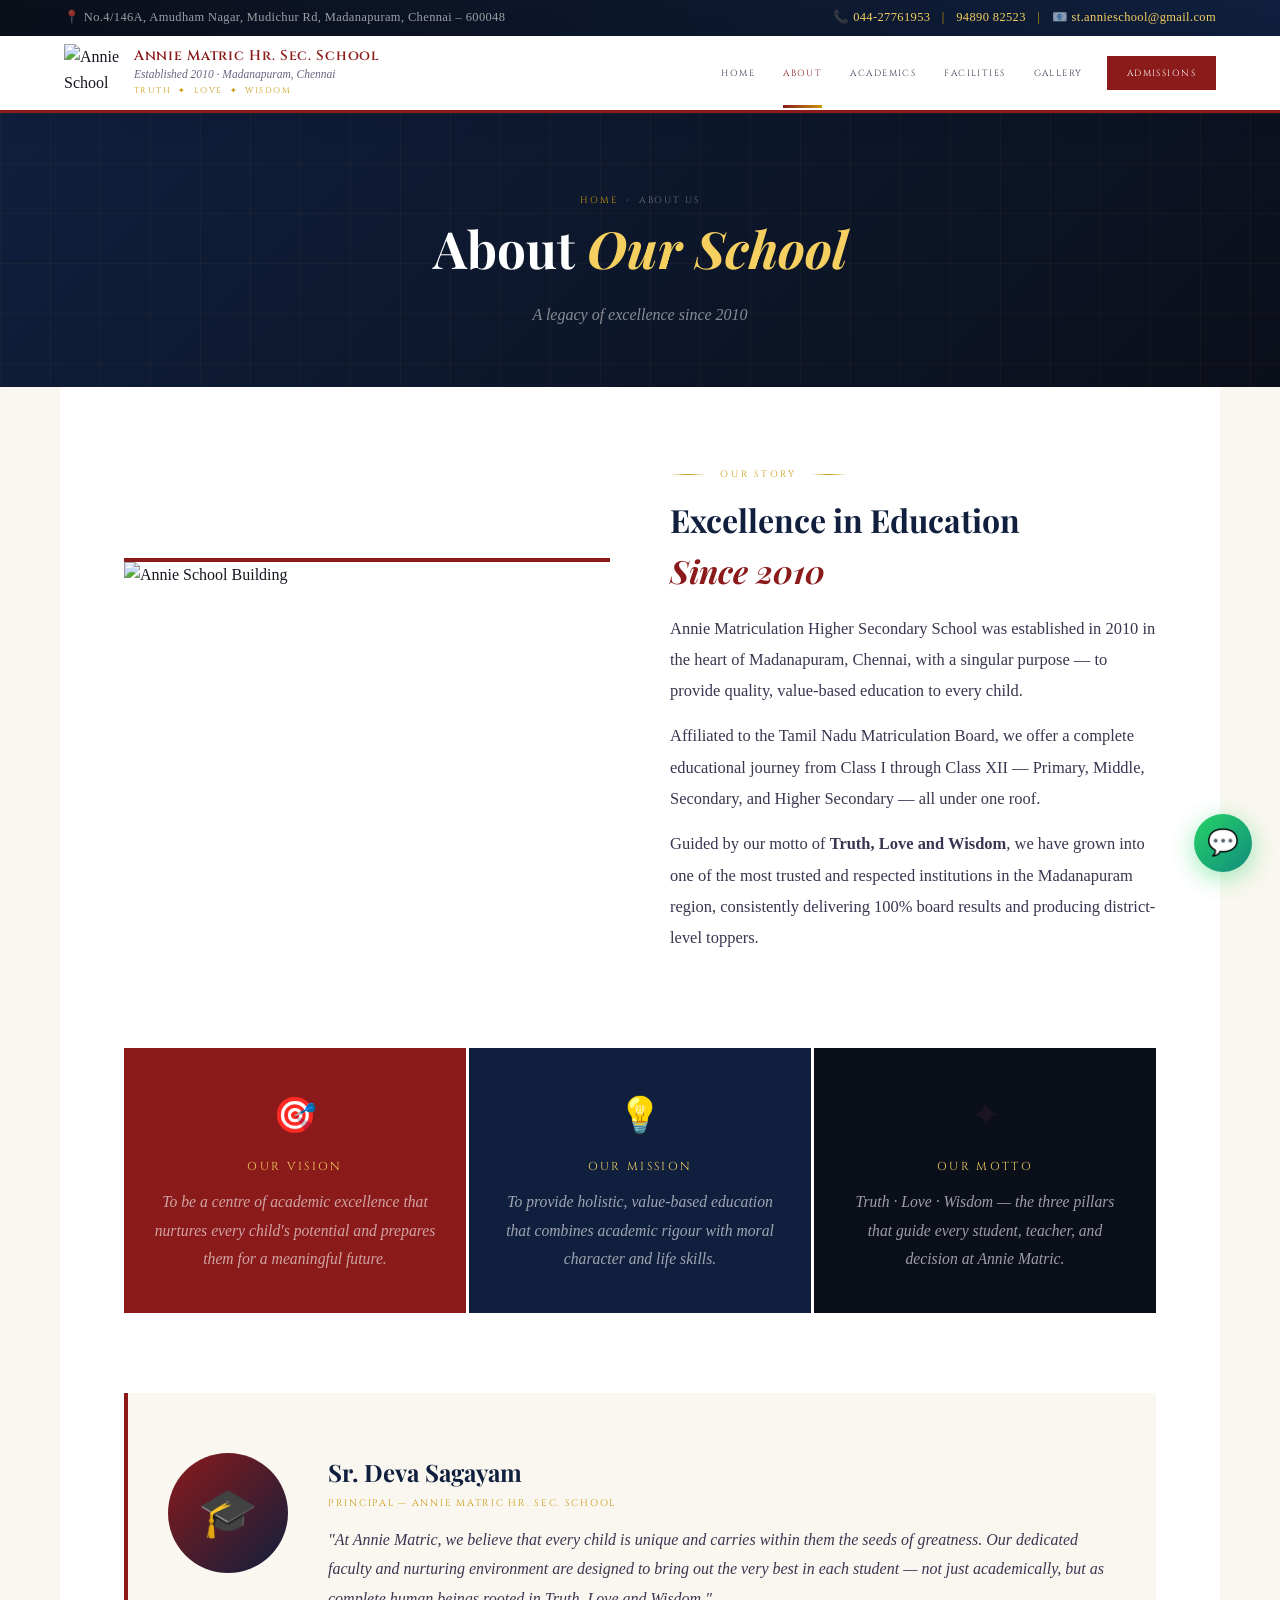
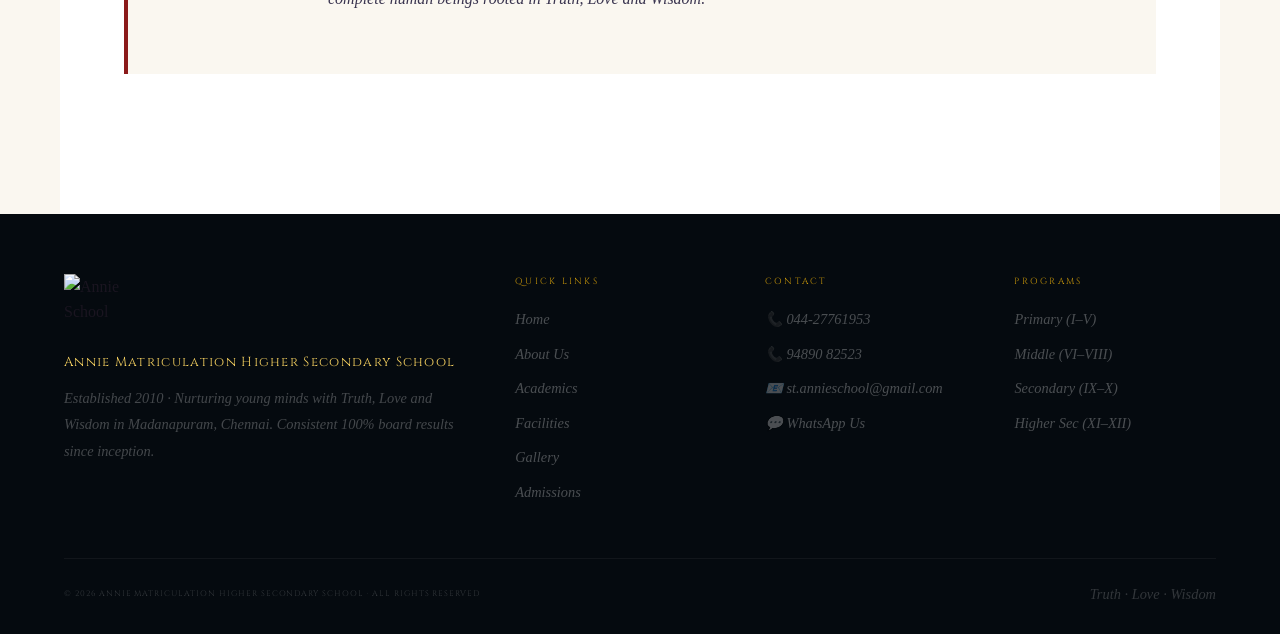
==== about.html @ 3492d777 "Add files via upload" ====
<!DOCTYPE html>
<html lang="en">
<head>
<meta charset="UTF-8"><meta name="viewport" content="width=device-width, initial-scale=1.0">
<meta name="description" content="About Annie Matriculation Higher Secondary School — established 2010, Madanapuram, Chennai. Our story, vision, mission and leadership.">
<title>About Us — Annie Matric Hr. Sec. School, Chennai</title>
<link rel="stylesheet" href="style.css">
<style>
.about-main { padding: 80px 5%; background: var(--white); max-width: 1160px; margin: 0 auto; }
.about-lead { display: grid; grid-template-columns: 1fr 1fr; gap: 60px; align-items: center; margin-bottom: 80px; }
.about-lead img { width: 100%; height: 320px; object-fit: cover; border-top: 4px solid var(--crimson); }
.about-lead h2 { font-family: var(--font-head); font-size: 2rem; color: var(--navy); margin-bottom: 16px; }
.about-lead h2 em { font-style: italic; color: var(--crimson); }
.about-lead p { font-size: 1.03rem; color: var(--textm); line-height: 1.9; margin-bottom: 14px; }
.vms { display: grid; grid-template-columns: repeat(3,1fr); gap: 3px; margin-bottom: 80px; }
.vm-card { padding: 40px 30px; text-align: center; }
.vm-card:nth-child(1) { background: var(--crimson); }
.vm-card:nth-child(2) { background: var(--navy); }
.vm-card:nth-child(3) { background: var(--deep); }
.vm-icon { font-size: 2.2rem; display: block; margin-bottom: 14px; }
.vm-title { font-family: var(--font-ui); font-size: 0.72rem; letter-spacing: 0.2em; text-transform: uppercase; color: var(--gold3); margin-bottom: 12px; }
.vm-text { font-size: 0.98rem; color: rgba(255,255,255,0.6); line-height: 1.8; font-style: italic; }
.principal-section { background: var(--cream); padding: 60px 40px; display: flex; gap: 40px; align-items: flex-start; margin-bottom: 60px; border-left: 4px solid var(--crimson); }
.p-img { width: 120px; height: 120px; background: linear-gradient(135deg,var(--crimson),var(--navy)); border-radius: 50%; display: flex; align-items: center; justify-content: center; font-size: 3rem; flex-shrink: 0; }
.p-content h3 { font-family: var(--font-head); font-size: 1.5rem; color: var(--navy); margin-bottom: 4px; }
.p-content .p-role { font-family: var(--font-ui); font-size: 0.6rem; letter-spacing: 0.18em; text-transform: uppercase; color: var(--gold); margin-bottom: 14px; display: block; }
.p-content p { font-size: 1rem; color: var(--textm); line-height: 1.85; font-style: italic; }
@media(max-width:900px){ .about-lead,.vms { grid-template-columns: 1fr; } .principal-section { flex-direction: column; } }
</style>
</head>
<body>
<section class="page-hero">
  <div class="page-hero-content">
    <div class="breadcrumb"><a href="index.html">Home</a><span>›</span>About Us</div>
    <h1>About <em>Our School</em></h1>
    <p style="color:rgba(255,255,255,0.5);font-style:italic;margin-top:10px;">A legacy of excellence since 2010</p>
  </div>
</section>
<div class="about-main">
  <div class="about-lead reveal">
    <img src="images/building.jpg" alt="Annie School Building"/>
    <div>
      <div class="eyebrow" style="justify-content:flex-start;">Our Story</div>
      <h2>Excellence in Education<br><em>Since 2010</em></h2>
      <p>Annie Matriculation Higher Secondary School was established in 2010 in the heart of Madanapuram, Chennai, with a singular purpose — to provide quality, value-based education to every child.</p>
      <p>Affiliated to the Tamil Nadu Matriculation Board, we offer a complete educational journey from Class I through Class XII — Primary, Middle, Secondary, and Higher Secondary — all under one roof.</p>
      <p>Guided by our motto of <strong>Truth, Love and Wisdom</strong>, we have grown into one of the most trusted and respected institutions in the Madanapuram region, consistently delivering 100% board results and producing district-level toppers.</p>
    </div>
  </div>
  <div class="vms stagger reveal">
    <div class="vm-card"><span class="vm-icon">🎯</span><div class="vm-title">Our Vision</div><p class="vm-text">To be a centre of academic excellence that nurtures every child's potential and prepares them for a meaningful future.</p></div>
    <div class="vm-card"><span class="vm-icon">💡</span><div class="vm-title">Our Mission</div><p class="vm-text">To provide holistic, value-based education that combines academic rigour with moral character and life skills.</p></div>
    <div class="vm-card"><span class="vm-icon">✦</span><div class="vm-title">Our Motto</div><p class="vm-text">Truth · Love · Wisdom — the three pillars that guide every student, teacher, and decision at Annie Matric.</p></div>
  </div>
  <div class="principal-section reveal">
    <div class="p-img">🎓</div>
    <div class="p-content">
      <h3>Sr. Deva Sagayam</h3>
      <span class="p-role">Principal — Annie Matric Hr. Sec. School</span>
      <p>"At Annie Matric, we believe that every child is unique and carries within them the seeds of greatness. Our dedicated faculty and nurturing environment are designed to bring out the very best in each student — not just academically, but as complete human beings rooted in Truth, Love and Wisdom."</p>
    </div>
  </div>
</div>
<script src="components.js"></script>
<script>
  injectTopbar(); injectNav('About'); injectFooter();
  const nav=document.getElementById('main-nav'),tb=document.querySelector('.topbar'),mob=document.getElementById('mobile-menu');
  document.body.prepend(mob); document.body.prepend(nav); document.body.prepend(tb);
</script>
</body>
</html>
---- style.css ----
/* ═══════════════════════════════════════════════
   ANNIE MATRIC HR. SEC. SCHOOL — Global Styles
   ═══════════════════════════════════════════════ */
@import url('https://fonts.googleapis.com/css2?family=Playfair+Display:ital,wght@0,600;0,700;1,400;1,600&family=Cinzel:wght@400;500;600&display=swap');

:root {
  --crimson:  #8b1a1a;
  --crimson2: #a52020;
  --navy:     #0f1f3d;
  --navy2:    #1a3a7a;
  --deep:     #0b0f1a;
  --gold:     #c9970a;
  --gold2:    #e8b020;
  --gold3:    #f5d060;
  --cream:    #faf7f0;
  --cream2:   #f0e8d5;
  --white:    #ffffff;
  --text:     #1a1520;
  --textm:    #3a3550;
  --textl:    #6a6585;
  --font-head: 'Playfair Display', Georgia, serif;
  --font-ui:   'Cinzel', serif;
  --font-body: Georgia, 'Times New Roman', serif;
}

*, *::before, *::after { margin: 0; padding: 0; box-sizing: border-box; }
html { scroll-behavior: smooth; font-size: 16px; }
body { background: var(--cream); color: var(--text); font-family: var(--font-body); overflow-x: hidden; line-height: 1.6; }

::-webkit-scrollbar { width: 5px; }
::-webkit-scrollbar-track { background: var(--cream2); }
::-webkit-scrollbar-thumb { background: linear-gradient(var(--crimson), var(--gold)); border-radius: 3px; }

img { max-width: 100%; display: block; }
a { text-decoration: none; color: inherit; }

/* ── TOP BAR ── */
.topbar {
  background: linear-gradient(90deg, var(--deep), var(--navy));
  padding: 8px 5%;
  display: flex;
  justify-content: space-between;
  align-items: center;
  font-size: 0.78rem;
  color: rgba(255,255,255,0.6);
  letter-spacing: 0.03em;
  flex-wrap: wrap;
  gap: 6px;
}
.topbar a { color: var(--gold3); }
.topbar .sep { color: var(--gold); margin: 0 8px; }

/* ── NAV ── */
nav {
  background: var(--white);
  padding: 0 5%;
  display: flex;
  align-items: center;
  justify-content: space-between;
  position: sticky;
  top: 0;
  z-index: 1000;
  box-shadow: 0 2px 30px rgba(11,15,26,0.1);
  border-bottom: 3px solid var(--crimson);
  min-height: 76px;
}
.nav-brand { display: flex; align-items: center; gap: 12px; padding: 8px 0; }
.nav-logo { width: 58px; height: 58px; object-fit: contain; }
.nav-text { display: flex; flex-direction: column; }
.nav-name { font-family: var(--font-ui); font-size: 0.88rem; font-weight: 600; color: var(--crimson); letter-spacing: 0.05em; line-height: 1.2; }
.nav-sub  { font-size: 0.72rem; color: var(--textl); font-style: italic; }
.nav-motto{ font-family: var(--font-ui); font-size: 0.52rem; letter-spacing: 0.18em; color: var(--gold); text-transform: uppercase; margin-top: 1px; }

/* Desktop menu */
.nav-links { display: flex; list-style: none; align-items: center; gap: 0; }
.nav-links a {
  display: block; padding: 28px 14px;
  font-family: var(--font-ui); font-size: 0.56rem; letter-spacing: 0.16em; text-transform: uppercase;
  color: var(--textm); transition: color 0.3s; position: relative;
}
.nav-links a::after {
  content: ''; position: absolute; bottom: 0; left: 14px; right: 14px;
  height: 3px; background: linear-gradient(90deg, var(--crimson), var(--gold));
  transform: scaleX(0); transition: transform 0.3s;
}
.nav-links a:hover, .nav-links a.active { color: var(--crimson); }
.nav-links a:hover::after, .nav-links a.active::after { transform: scaleX(1); }
.nav-links .nav-cta {
  background: var(--crimson); color: var(--white) !important;
  padding: 10px 20px !important; margin-left: 10px;
  transition: background 0.3s, box-shadow 0.3s !important;
}
.nav-links .nav-cta::after { display: none !important; }
.nav-links .nav-cta:hover { background: var(--crimson2) !important; box-shadow: 0 4px 20px rgba(139,26,26,0.35) !important; }

/* Hamburger */
.hamburger {
  display: none; flex-direction: column; gap: 5px; cursor: pointer;
  background: none; border: none; padding: 8px;
}
.hamburger span {
  display: block; width: 24px; height: 2px; background: var(--crimson);
  transition: all 0.35s; transform-origin: center;
}
.hamburger.open span:nth-child(1) { transform: translateY(7px) rotate(45deg); }
.hamburger.open span:nth-child(2) { opacity: 0; transform: scaleX(0); }
.hamburger.open span:nth-child(3) { transform: translateY(-7px) rotate(-45deg); }

/* Mobile menu */
.mobile-menu {
  display: none; position: fixed; top: 0; left: 0; right: 0; bottom: 0;
  background: rgba(11,15,26,0.97); z-index: 999; flex-direction: column;
  align-items: center; justify-content: center; gap: 6px;
  opacity: 0; pointer-events: none; transition: opacity 0.3s;
}
.mobile-menu.open { opacity: 1; pointer-events: all; display: flex; }
.mobile-menu a {
  font-family: var(--font-ui); font-size: 1rem; letter-spacing: 0.25em; text-transform: uppercase;
  color: rgba(255,255,255,0.7); padding: 14px 30px; border-bottom: 1px solid rgba(255,255,255,0.06);
  width: 260px; text-align: center; transition: color 0.3s, background 0.3s;
}
.mobile-menu a:hover { color: var(--gold3); background: rgba(201,151,10,0.06); }
.mobile-menu .mob-cta {
  background: var(--crimson); color: var(--white) !important;
  margin-top: 16px; border: none !important;
}
.mobile-menu-close {
  position: absolute; top: 24px; right: 24px; background: none; border: none;
  color: rgba(255,255,255,0.5); font-size: 1.8rem; cursor: pointer; line-height: 1;
}

/* ── SECTION HELPERS ── */
.eyebrow {
  font-family: var(--font-ui); font-size: 0.58rem; letter-spacing: 0.3em; text-transform: uppercase;
  color: var(--gold); display: flex; align-items: center; justify-content: center; gap: 14px; margin-bottom: 12px;
}
.eyebrow::before, .eyebrow::after { content: ''; flex: 0 0 36px; height: 1px; background: linear-gradient(90deg, transparent, var(--gold), transparent); }
.sec-title { font-family: var(--font-head); font-size: clamp(1.7rem, 3.5vw, 2.8rem); font-weight: 700; color: var(--navy); line-height: 1.2; text-align: center; }
.sec-title em { font-style: italic; color: var(--crimson); }
.sec-sub { font-size: 1.05rem; font-style: italic; color: var(--textl); margin-top: 12px; max-width: 520px; margin-left: auto; margin-right: auto; line-height: 1.75; text-align: center; }
.sec-head { margin-bottom: 56px; }

/* ── BUTTONS ── */
.btn { display: inline-flex; align-items: center; gap: 8px; font-family: var(--font-ui); font-size: 0.62rem; letter-spacing: 0.2em; text-transform: uppercase; cursor: pointer; border: none; transition: all 0.35s; }
.btn-red  { padding: 15px 36px; background: linear-gradient(135deg, var(--crimson), var(--crimson2)); color: var(--white); box-shadow: 0 4px 20px rgba(139,26,26,0.3); }
.btn-red:hover  { transform: translateY(-2px); box-shadow: 0 8px 30px rgba(139,26,26,0.45); }
.btn-gold { padding: 15px 36px; background: linear-gradient(135deg, var(--gold), var(--gold2)); color: var(--deep); }
.btn-gold:hover { transform: translateY(-2px); box-shadow: 0 8px 30px rgba(201,151,10,0.4); }
.btn-outline { padding: 14px 34px; background: transparent; color: var(--gold3); border: 1px solid rgba(201,151,10,0.4); }
.btn-outline:hover { background: rgba(201,151,10,0.1); border-color: var(--gold2); }

/* ── WHATSAPP FLOAT ── */
.wa-float {
  position: fixed; bottom: 28px; right: 28px; z-index: 900;
  width: 58px; height: 58px; border-radius: 50%;
  background: linear-gradient(135deg, #25d366, #128c7e);
  display: flex; align-items: center; justify-content: center;
  font-size: 1.6rem; box-shadow: 0 6px 24px rgba(37,211,102,0.45);
  transition: transform 0.3s, box-shadow 0.3s;
  animation: waPulse 2.5s ease-in-out infinite;
}
.wa-float:hover { transform: scale(1.12); box-shadow: 0 10px 36px rgba(37,211,102,0.55); animation: none; }
@keyframes waPulse {
  0%,100% { box-shadow: 0 6px 24px rgba(37,211,102,0.45); }
  50% { box-shadow: 0 6px 40px rgba(37,211,102,0.7); transform: scale(1.05); }
}

/* ── FOOTER ── */
footer { background: #050a0f; padding: 60px 5% 28px; }
.footer-grid { display: grid; grid-template-columns: 2fr 1fr 1fr 1fr; gap: 48px; padding-bottom: 44px; border-bottom: 1px solid rgba(255,255,255,0.05); margin-bottom: 24px; }
.f-logo { width: 64px; height: 64px; object-fit: contain; margin-bottom: 14px; }
.f-name { font-family: var(--font-ui); font-size: 0.82rem; letter-spacing: 0.1em; color: var(--gold3); margin-bottom: 12px; }
.f-desc { font-size: 0.9rem; color: rgba(255,255,255,0.25); line-height: 1.85; font-style: italic; }
.f-col-title { font-family: var(--font-ui); font-size: 0.56rem; letter-spacing: 0.25em; text-transform: uppercase; color: var(--gold); margin-bottom: 18px; }
.f-links { list-style: none; }
.f-links li { margin-bottom: 9px; }
.f-links a { font-size: 0.9rem; color: rgba(255,255,255,0.28); font-style: italic; transition: color 0.3s; }
.f-links a:hover { color: var(--gold3); }
.footer-bottom { display: flex; justify-content: space-between; align-items: center; flex-wrap: wrap; gap: 10px; }
.f-copy { font-family: var(--font-ui); font-size: 0.5rem; letter-spacing: 0.12em; color: rgba(255,255,255,0.18); text-transform: uppercase; }
.f-motto { font-size: 0.9rem; font-style: italic; color: rgba(255,255,255,0.18); }

/* ── REVEAL ANIMATIONS ── */
.reveal { opacity: 0; transform: translateY(32px); transition: opacity 0.85s ease, transform 0.85s ease; }
.reveal.visible { opacity: 1; transform: translateY(0); }
/* Stagger for children */
.stagger > *:nth-child(1) { transition-delay: 0s; }
.stagger > *:nth-child(2) { transition-delay: 0.12s; }
.stagger > *:nth-child(3) { transition-delay: 0.24s; }
.stagger > *:nth-child(4) { transition-delay: 0.36s; }
.stagger > *:nth-child(5) { transition-delay: 0.48s; }
.stagger > * { opacity: 0; transform: translateY(24px); transition: opacity 0.7s ease, transform 0.7s ease; }
.stagger.visible > * { opacity: 1; transform: translateY(0); }

/* ── MAP ── */
.map-wrap { height: 380px; position: relative; }
.map-wrap iframe { width: 100%; height: 100%; border: none; filter: grayscale(15%) contrast(1.05); }
.map-tag { position: absolute; top: 24px; left: 5%; background: var(--white); padding: 18px 22px; border-left: 4px solid var(--crimson); box-shadow: 0 8px 40px rgba(0,0,0,0.18); }
.map-tag-name { font-family: var(--font-ui); font-size: 0.7rem; letter-spacing: 0.12em; color: var(--crimson); font-weight: 600; text-transform: uppercase; }
.map-tag-addr { font-size: 0.88rem; font-style: italic; color: var(--textl); margin-top: 3px; }

/* ── PAGE HERO (inner pages) ── */
.page-hero {
  background: linear-gradient(135deg, var(--navy), var(--deep));
  padding: 80px 5% 60px;
  text-align: center;
  position: relative;
  overflow: hidden;
}
.page-hero::before {
  content: ''; position: absolute; inset: 0;
  background-image: linear-gradient(rgba(201,151,10,0.05) 1px, transparent 1px), linear-gradient(90deg, rgba(201,151,10,0.05) 1px, transparent 1px);
  background-size: 50px 50px;
}
.page-hero-content { position: relative; z-index: 1; }
.page-hero h1 { font-family: var(--font-head); font-size: clamp(2rem, 4vw, 3.2rem); color: var(--white); margin-bottom: 12px; }
.page-hero h1 em { font-style: italic; color: var(--gold3); }
.breadcrumb { font-family: var(--font-ui); font-size: 0.58rem; letter-spacing: 0.2em; text-transform: uppercase; color: rgba(255,255,255,0.4); }
.breadcrumb a { color: var(--gold); }
.breadcrumb span { margin: 0 8px; }

/* ── RESPONSIVE ── */
@media (max-width: 900px) {
  .topbar { font-size: 0.7rem; padding: 7px 4%; }
  nav { padding: 0 4%; }
  .nav-links { display: none; }
  .hamburger { display: flex; }
  .footer-grid { grid-template-columns: 1fr 1fr; }
}
@media (max-width: 600px) {
  .topbar .topbar-right { display: none; }
  .footer-grid { grid-template-columns: 1fr; }
  .footer-bottom { text-align: center; }
}
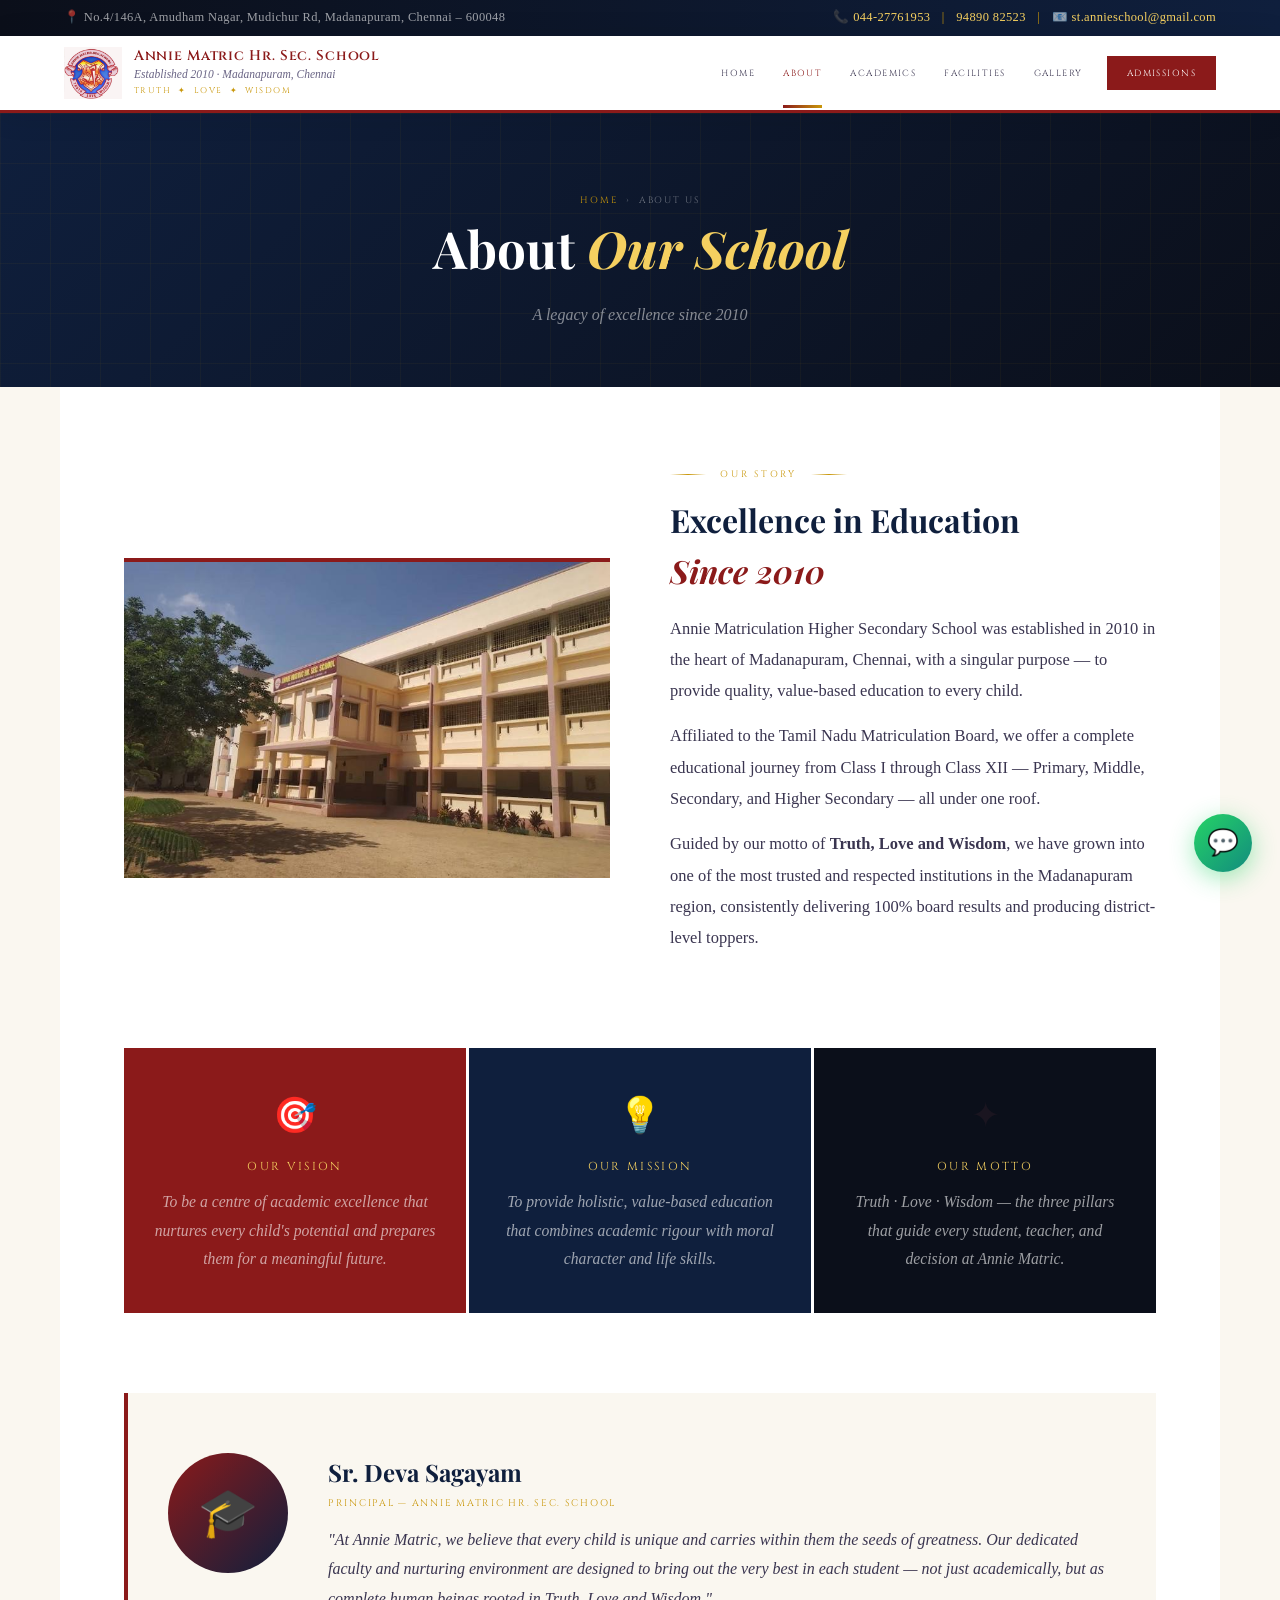
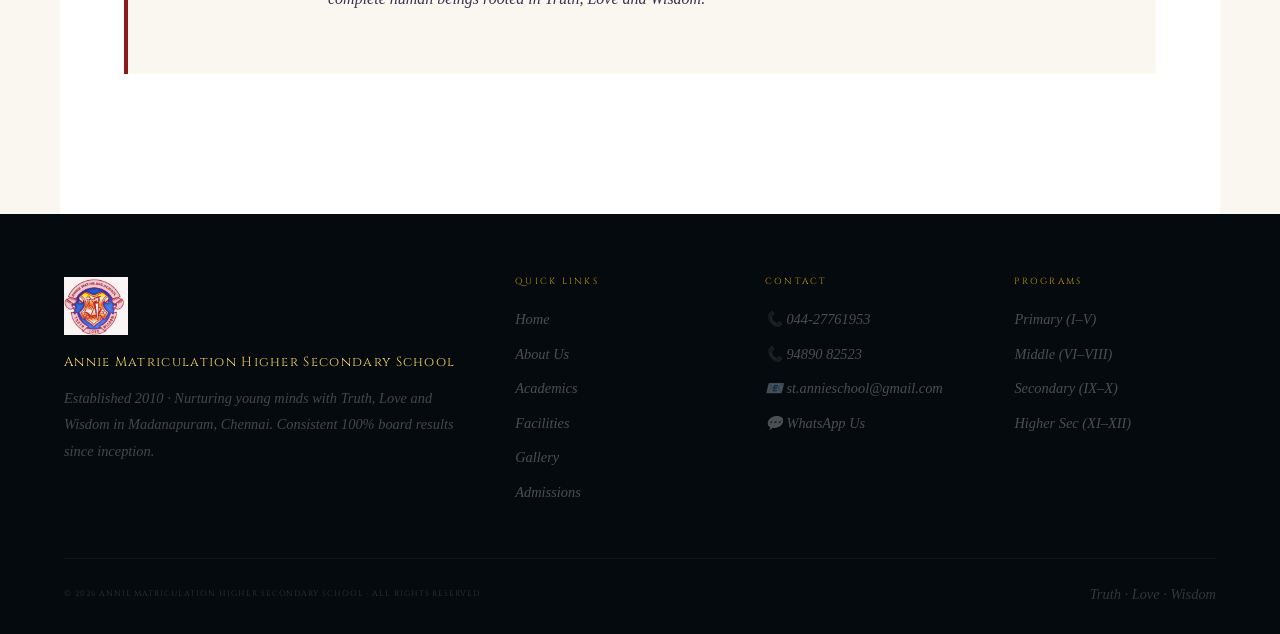
==== commit a5afff71: "Add files via upload" ====
--- a/about.html
+++ b/about.html
@@ -38,7 +38,7 @@
 </section>
 <div class="about-main">
   <div class="about-lead reveal">
-    <img src="images/building.jpg" alt="Annie School Building"/>
+    <img src="building.jpg" alt="Annie School Building"/>
     <div>
       <div class="eyebrow" style="justify-content:flex-start;">Our Story</div>
       <h2>Excellence in Education<br><em>Since 2010</em></h2>
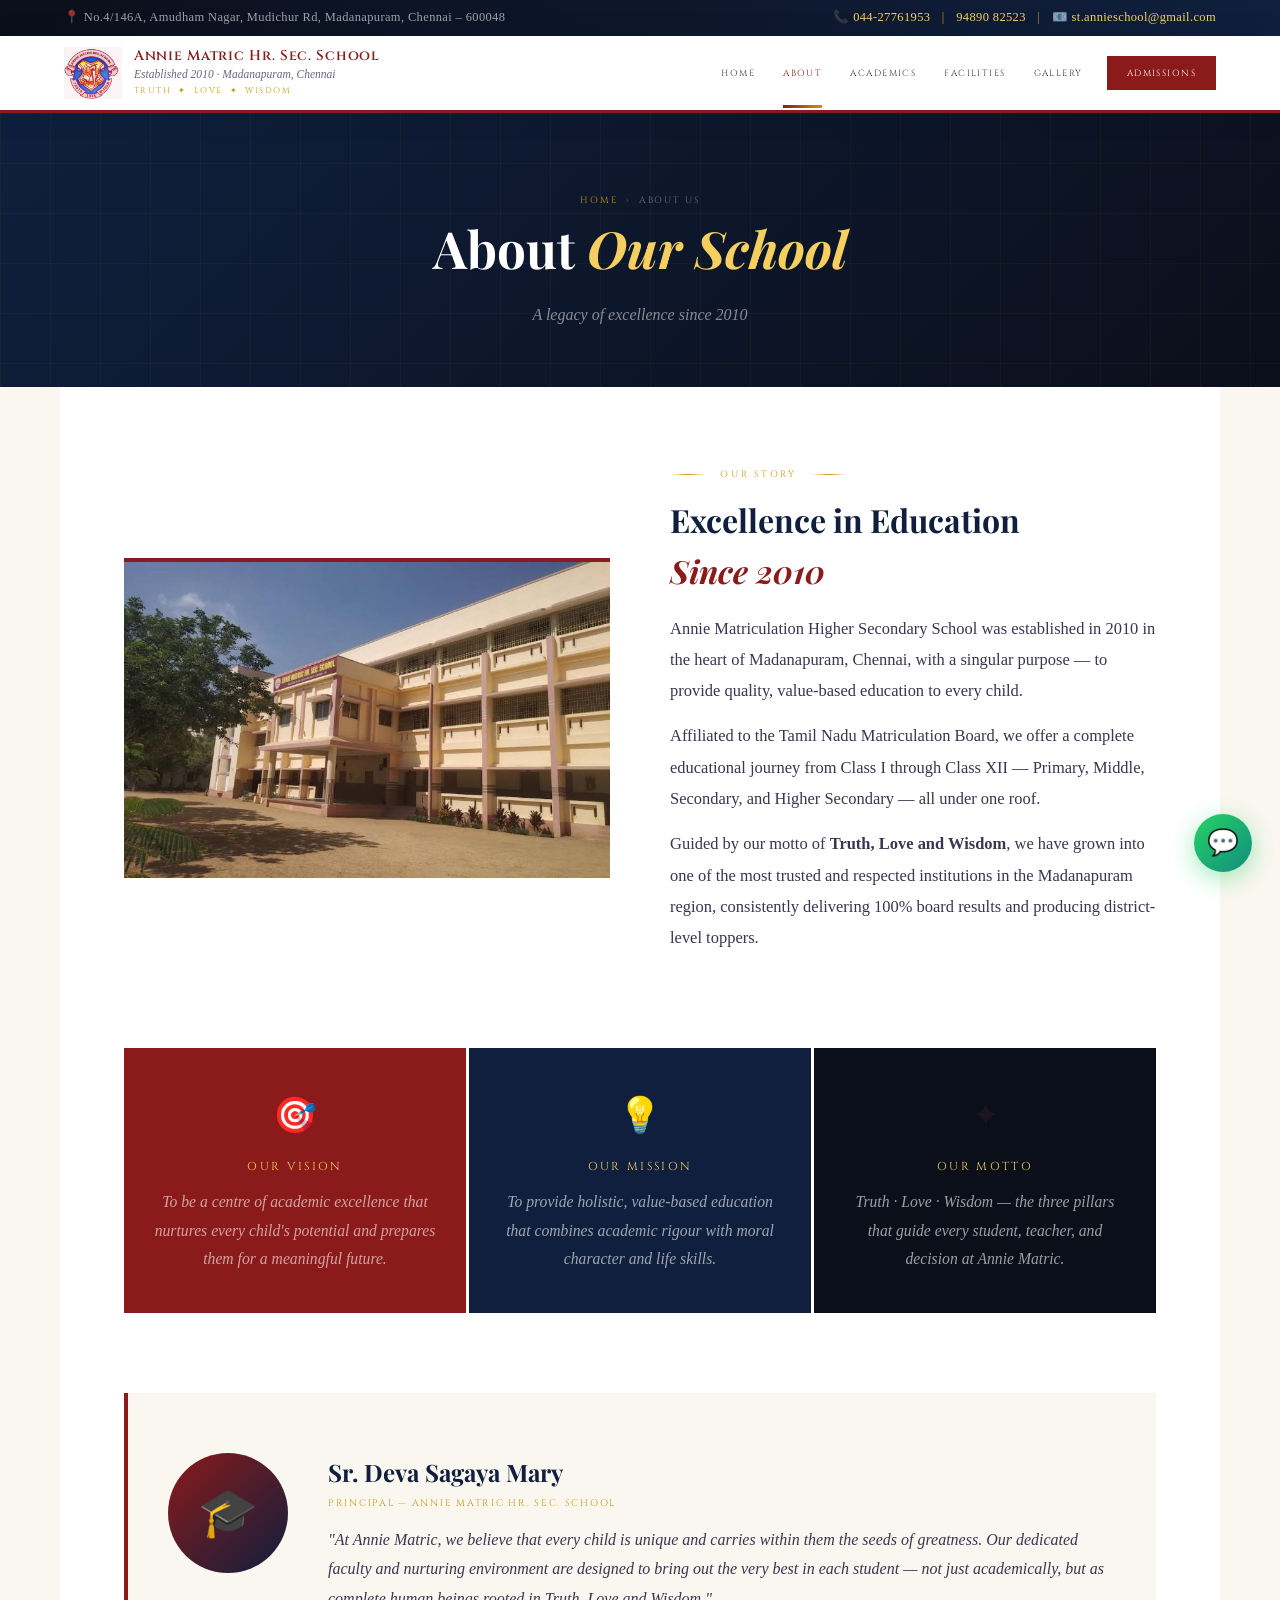
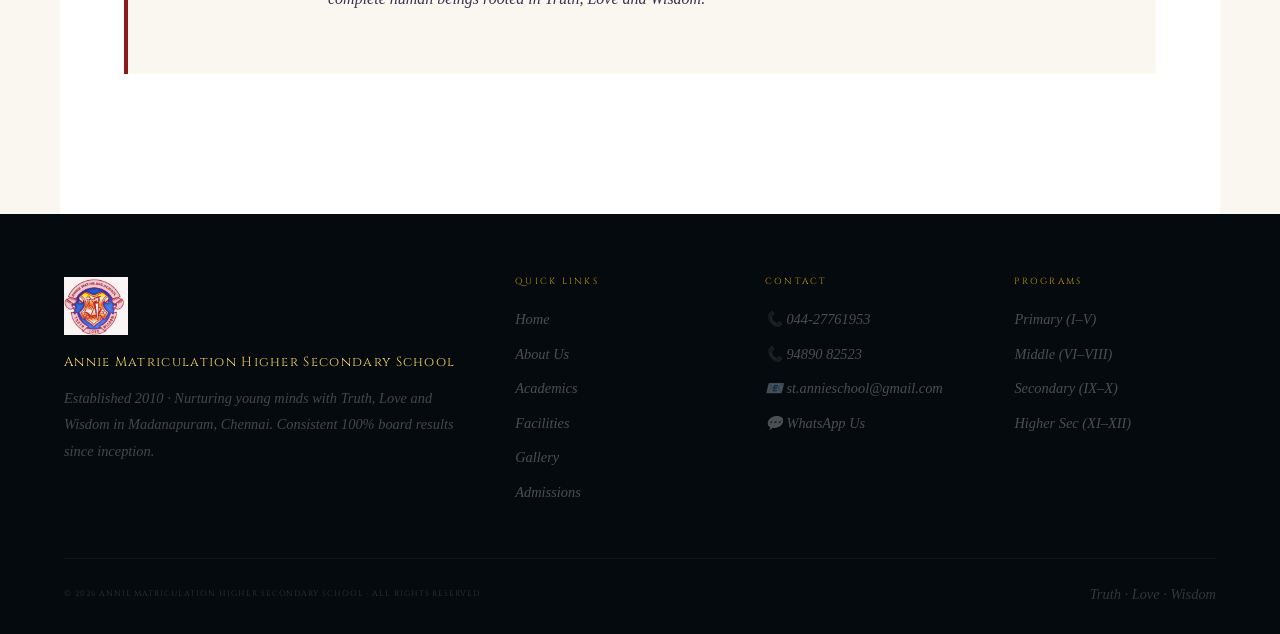
==== commit 0ada71a7: "Add files via upload" ====
--- a/about.html
+++ b/about.html
@@ -55,7 +55,7 @@
   <div class="principal-section reveal">
     <div class="p-img">🎓</div>
     <div class="p-content">
-      <h3>Sr. Deva Sagayam</h3>
+      <h3>Sr. Deva Sagaya Mary</h3>
       <span class="p-role">Principal — Annie Matric Hr. Sec. School</span>
       <p>"At Annie Matric, we believe that every child is unique and carries within them the seeds of greatness. Our dedicated faculty and nurturing environment are designed to bring out the very best in each student — not just academically, but as complete human beings rooted in Truth, Love and Wisdom."</p>
     </div>
